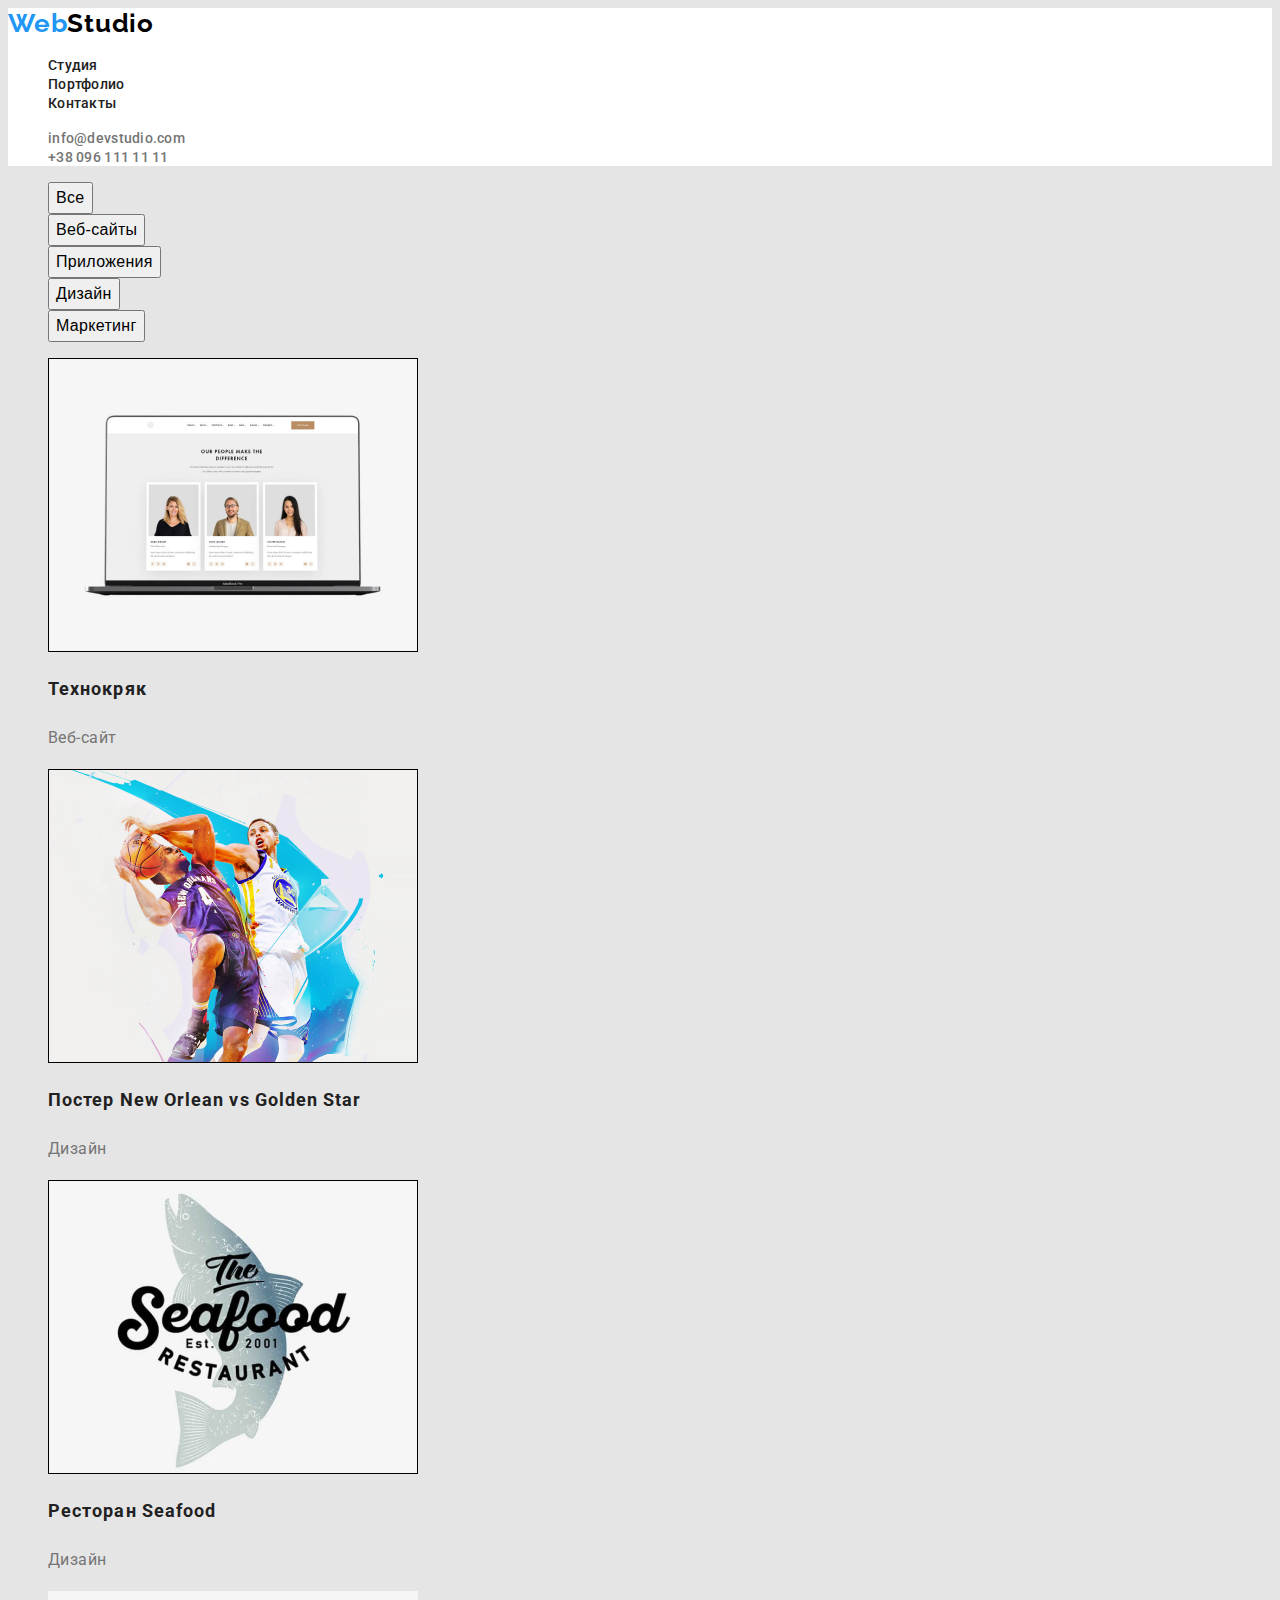
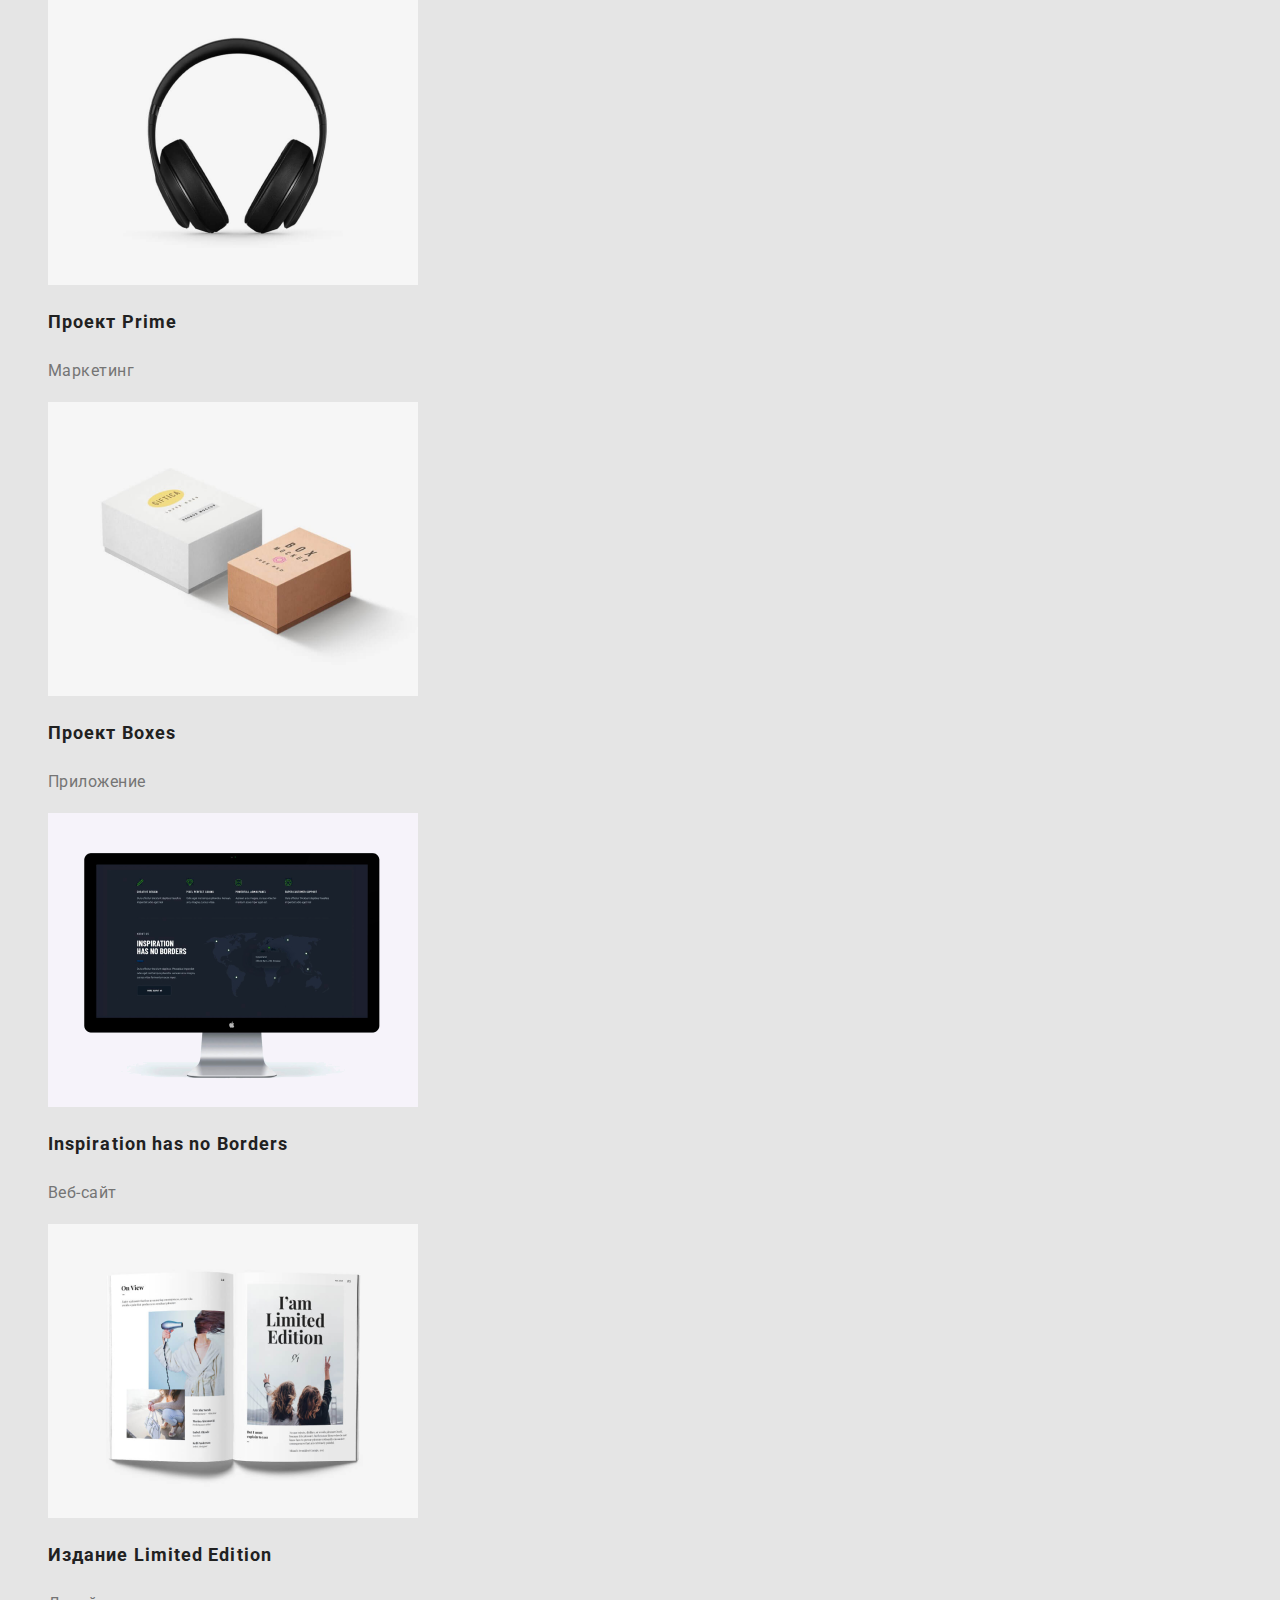
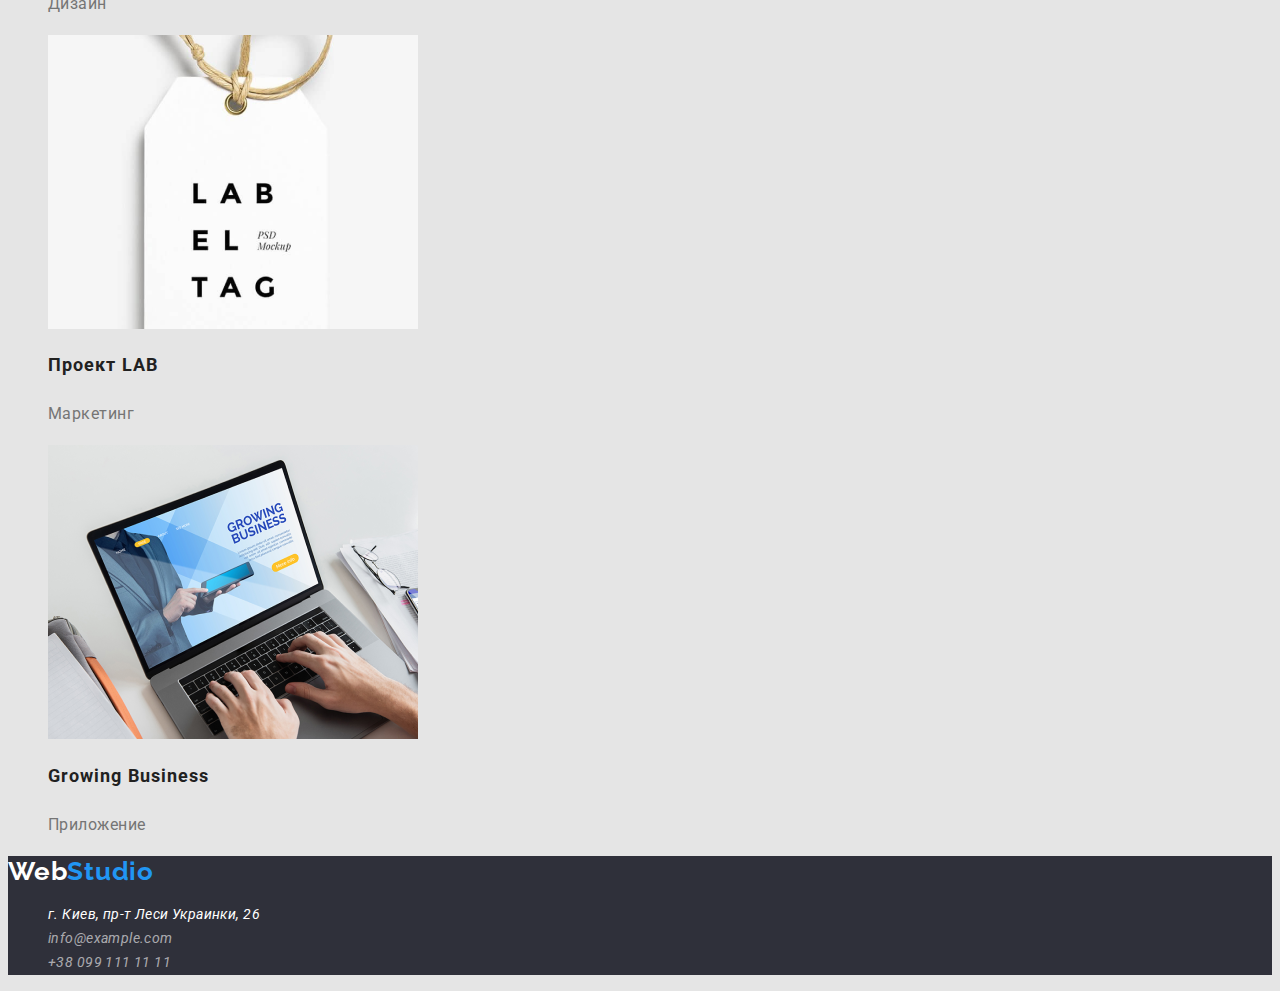
==== portfolio.html @ 5055e52d "my commit" ====
<!DOCTYPE html>
<html lang="ru">
<head>
    <meta charset="UTF-8">
    <meta name="viewport" content="width=device-width, initial-scale=1.0">
    <title>Портфолио</title>
    <link rel="preconnect" href="https://fonts.gstatic.com">
    <link href="https://fonts.googleapis.com/css2?family=Raleway:wght@700&family=Roboto:wght@400;500;700;900&display=swap"
        rel="stylesheet">
    <link rel="stylesheet" href="https://cdnjs.cloudflare.com/ajax/libs/modern-normalize/1.0.0/modern-normalize.min.css"
        integrity="sha512-ISS7cAi1PEhQ8jnbJpJZMd29NlhNj4AWYyLOSp2CE/CsHxTCu+r+t0D2yoJudVrd0/8fTVPUVDzY5Tvli75u/g=="
        crossorigin="anonymous" />
    <link rel="stylesheet" href="../css/style.css">
</head>
<body>
<header class="header">
<nav class="nav">
    <a class="link-nav link" href="#">Web<span class="logo-nav">Studio</span></a>
   <ul class="nav-list">
       <li class="nav-list-item list"><a class="list-item-link link" href="file:///C:/Users/User/.ssh/goit-markup-hw-02/index.html">Студия</a></li>
       <li class="nav-list-item list"><a class="list-item-link link" href="#">Портфолио</a></li>
       <li class="nav-list-item list"><a class="list-item-link link" href="#">Контакты</a></li>
   </ul> 
</nav>
   <ul class="list-contacts">
       <li class="contacts-list-item list"><a class="contacts-link link" href="mailto:info@devstudio.com">info@devstudio.com</a></li>
       <li class="contacts-list-item list"><a class="contacts-link link" href="tel:+380961111111">+38 096 111 11 11</a></li>
   </ul>
</header>
<main>
    <!--секция с кнопками портфолио--> 
<section class="section-button">
    <h1 class="hidden">портфолио</h1>
<ul class="list-botton">
    <li class="item-botton list"><button class="botton" type="button">Все</button></li>
    <li class="item-botton list"><button class="botton" type="button">Веб-сайты</button></li>
    <li class="item-botton list"><button class="botton" type="button">Приложения</button></li>
    <li class="item-botton list"><button class="botton" type="button">Дизайн</button></li>
    <li class="item-botton list"><button class="botton" type="button">Маркетинг</button></li>
</ul>
</section>
<!--секция портфолио-->
<section class="section-portfolio">
<ul class="list-portfolio">
    <li class="portfolio-item list">
    <a class="portfolio-link link" href="">
        <img class="portfolio-img" src="./imajes/tehnocr.png" alt="три карточки с фотографиями людей" width="370" height="294">
            <h2 class="portfolio-title">Технокряк</h2>
                <p class="portfolio-text">Веб-сайт</p>
     </a>
    </li>
    <li class="portfolio-item list">
    <a class="portfolio-link link" href="">
        <img class="portfolio-img" src="./imajes/poster.png" alt="игра в бфскетбол" width="370" height="294">
            <h2 class="portfolio-title">Постер New Orlean vs Golden Star</h2>
                <p class="portfolio-text">Дизайн</p>
    </a>
    </li>
    <li class="portfolio-item list">
    <a class="portfolio-link link" href="">
        <img class="portfolio-img" src="./imajes/restoran.png" alt="ресторан" width="370" height="294">
            <h2 class="portfolio-title">Ресторан Seafood</h2>
                <p class="portfolio-text">Дизайн</p>
    </a>
    </li>
    <li class="portfolio-item list">
    <a class="portfolio-link link" href="">
        <img class="portfolio-img" src="./imajes/prime.png" alt="наушники" width="370" height="294">
            <h2 class="portfolio-title">Проект Prime</h2>
                <p class="portfolio-text">Маркетинг</p>
    </a>
    </li>
    <li class="portfolio-item list">
    <a class="portfolio-link link" href="">
        <img class="portfolio-img" src="./imajes/boxes.png" alt="коробки" width="370" height="294">
            <h2 class="portfolio-title">Проект Boxes</h2>
                <p class="portfolio-text">Приложение</p>
    </a>
    </li>
    <li class="portfolio-item list">
    <a class="portfolio-link link" href="">
        <img class="portfolio-img" src="./imajes/inspiration.png" alt=" монитор" width="370" height="294">
            <h2 class="portfolio-title">Inspiration has no Borders</h2>
                <p class="portfolio-text">Веб-сайт</p>
    </a>
    </li>
    <li class="portfolio-item list">
    <a class="portfolio-link link" href="">
        <img class="portfolio-img" src="./imajes/isdanie.png" alt="журнал" width="370" height="294">
            <h2 class="portfolio-title">Издание Limited Edition</h2>
                <p class="portfolio-text">Дизайн</p>
    </a>
    </li>
    <li class="portfolio-item list">
    <a class="portfolio-link link" href="">
        <img class="portfolio-img" src="./imajes/lab.png" alt="бирка" width="370" height="294">
            <h2 class="portfolio-title">Проект LAB</h2>
                <p class="portfolio-text">Маркетинг</p>
    </a>
    </li>
    <li class="portfolio-item list">
    <a class="portfolio-link link" href="">
        <img class="portfolio-img" src="./imajes/growing.png" alt="ноутбук" width="370" height="294">
            <h2 class="portfolio-title">Growing Business</h2>
                <p class="portfolio-text">Приложение</p>
    </a>
    </li>
</ul>
</section>
</main>
<footer class="footer">
   <a class="logo-footer link" href="/">Web<span class="text-logo">Studio</span></a> 
<address class="address-footer">
    <ul class="list-footer">
        <li class="item-footer list"><a class="link-footer link white-link" href="https://goo.gl/maps/Lhu3DwiovZqrXFvk8">г. Киев, пр-т Леси Украинки, 26</a></li>
        <li class="item-footer list"><a class="link-footer link" href="mailto:info@devstudio.com">info@example.com</a></li>
        <li class="item-footer list"><a class="link-footer link" href="tel:+38096111111">+38 099 111 11 11</a></li>
    </ul>
</address>
</footer>
    
</body>
---- css/style.css ----
:root {
  --primary-text-color: #757575;
  --title-tex-color: #212121;
  --accent-color: #2196f3;
}

body {
  font-family: "Roboto", sans-serif;
  background-color: #e5e5e5;
  color: var(--title-tex-color);
}
/* none */
.list {
  list-style: none;
}

.link {
  text-decoration: none;
}
/* none */

/* header */
.header {
  background-color: #ffffff;
}

/* nav */
.logo-nav {
  color: #000000;
}

.link-nav {
  font-family: Raleway;
  font-weight: 700;
  font-size: 26px;
  line-height: 1.192;
  letter-spacing: 0.03em;
  color: var(--accent-color);
}

.list-item-link {
  font-weight: 500;
  font-size: 14px;
  line-height: 1.143;
  letter-spacing: 0.02em;
  color: var(--title-tex-color);
}

.list-item-link:hover,
.list-item-link:focus {
  color: var(--accent-color);
}

/* contacts header */
.contacts-link {
  font-weight: 500;
  font-size: 14px;
  line-height: 1.143;
  letter-spacing: 0.02em;
  color: var(--primary-text-color);
}

.contacts-link:hover,
.contacts-link:focus {
  color: var(--accent-color);
}

/* hero */
.hero {
  background-color: #2f303a;
}

.main-title {
  font-weight: 900;
  font-size: 44px;
  line-height: 1.364;
  letter-spacing: 0.06em;
  text-transform: uppercase;
  color: #ffffff;
}

.main-btn {
  font-weight: 700;
  font-size: 16px;
  line-height: 1.875;
  display: flex;
  letter-spacing: 0.06em;
}

.main-btn:hover,
.main-btn:focus {
  background-color: var(--accent-color);
  color: #ffffff;
}

/* about */

.hidden {
  display: none;
}

.about-list-item-title {
  font-weight: 700;
  font-size: 14px;
  line-height: 1.143;
  letter-spacing: 0.03em;
  text-transform: uppercase;
  color: var(--title-tex-color);
}

.about-list-paragraph {
  font-weight: 400;
  font-size: 1.714;
  line-height: 24px;
  letter-spacing: 0.03em;
  color: var(--primary-text-color);
}

/* section img */

.title-section {
  font-weight: 700;
  font-size: 36px;
  line-height: 1.667;
  letter-spacing: 0.03em;
  color: var(--title-tex-color);
}

/* team */
.team {
  background-color: #f5f4fa;
}

.subtitle-team {
  font-weight: 500;
  font-size: 16px;
  line-height: 1.187;
  letter-spacing: 0.03em;
  color: var(--title-tex-color);
}

.team-text {
  font-weight: 400;
  font-size: 16px;
  line-height: 1.188;
  letter-spacing: 0.03em;
  color: var(--primary-text-color);
}

/* footer */
.footer {
  background-color: #2f303a;
}

.logo-footer {
  font-family: Raleway;
  font-weight: 700;
  font-size: 26px;
  line-height: 1.192;
  letter-spacing: 0.03em;
  color: #ffffff;
}

.text-logo {
  color: var(--accent-color);
}

.link-footer {
  font-family: Roboto;
  font-weight: 400;
  font-size: 14px;
  line-height: 1.714;
  letter-spacing: 0.03em;
  color: rgba(255, 255, 255, 0.6);
}

.white-link {
  color: #ffffff;
}
/* portfolio */
/* section portfolio botton */
.botton {
  font-weight: 500;
  font-size: 16px;
  line-height: 1.625;
  display: flex;
  letter-spacing: 0.02em;
}

.botton:hover,
.botton:focus {
  background-color: var(--accent-color);
  color: #ffffff;
}

/* portfolio img */
.portfolio-title {
  font-weight: 700;
  font-size: 18px;
  line-height: 2;
  letter-spacing: 0.06em;
  color: var(--title-tex-color);
}

.portfolio-text {
  font-weight: 400;
  font-size: 16px;
  line-height: 1.875;
  letter-spacing: 0.03em;
  color: var(--primary-text-color);
}
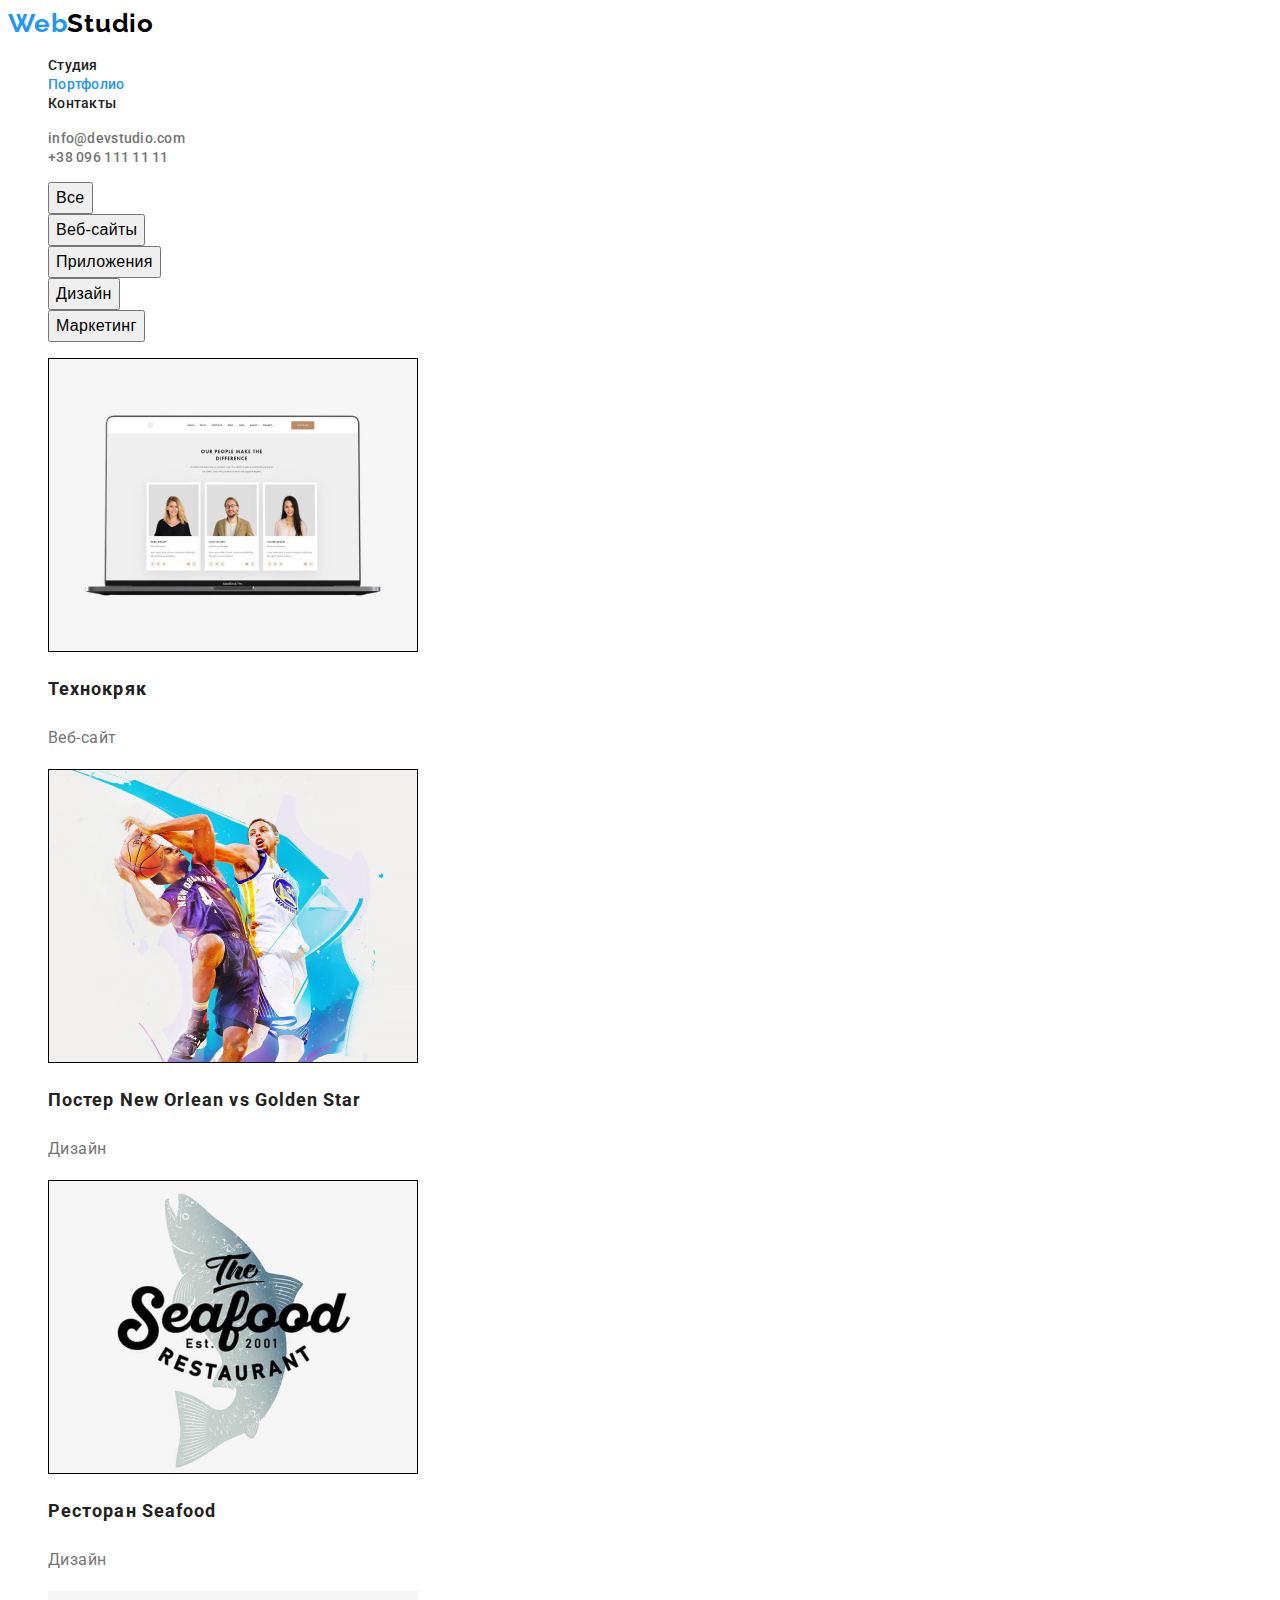
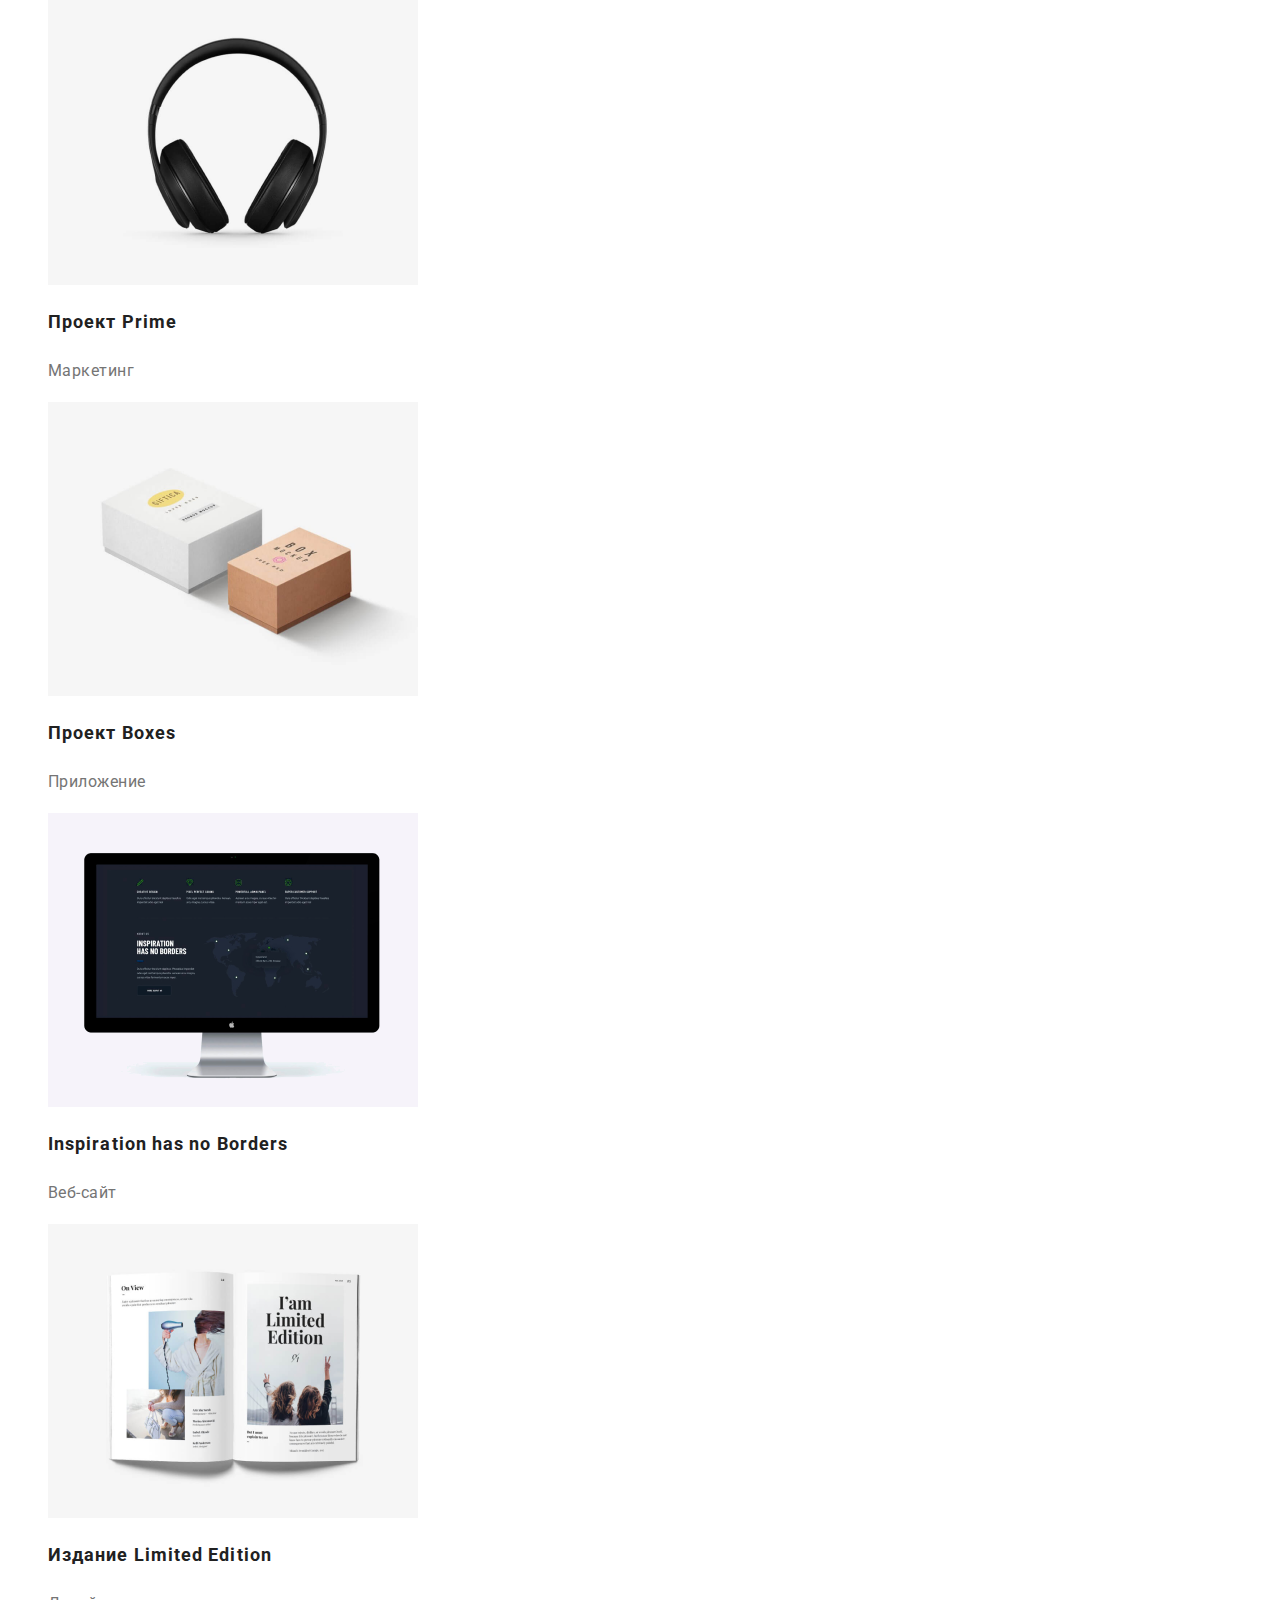
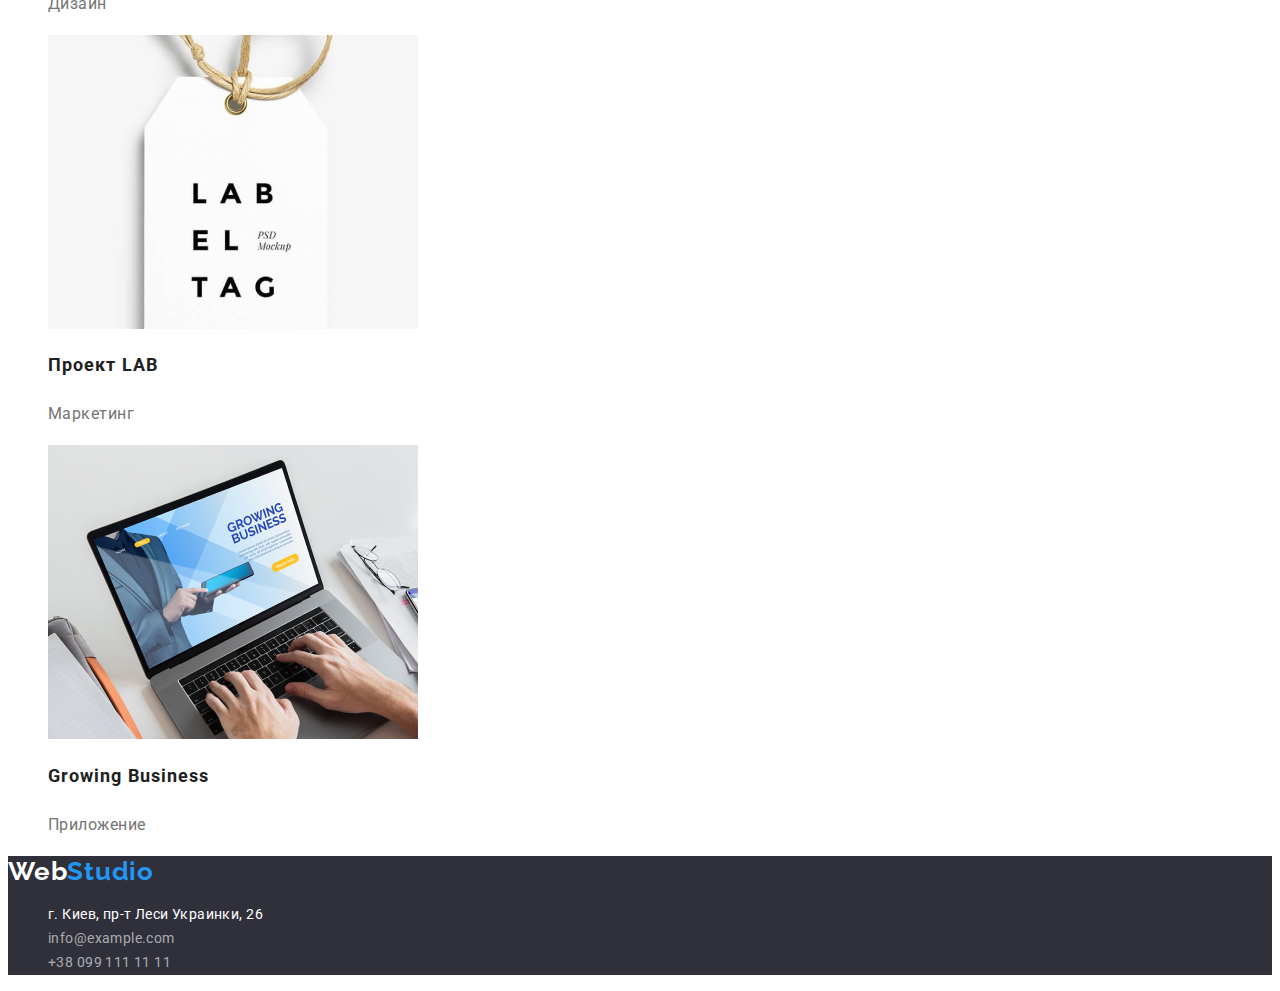
==== commit a87a6dff: "commit c" ====
--- a/portfolio.html
+++ b/portfolio.html
@@ -10,15 +10,15 @@
     <link rel="stylesheet" href="https://cdnjs.cloudflare.com/ajax/libs/modern-normalize/1.0.0/modern-normalize.min.css"
         integrity="sha512-ISS7cAi1PEhQ8jnbJpJZMd29NlhNj4AWYyLOSp2CE/CsHxTCu+r+t0D2yoJudVrd0/8fTVPUVDzY5Tvli75u/g=="
         crossorigin="anonymous" />
-    <link rel="stylesheet" href="../css/style.css">
+    <link rel="stylesheet" href="./css/style.css">
 </head>
 <body>
 <header class="header">
 <nav class="nav">
-    <a class="link-nav link" href="#">Web<span class="logo-nav">Studio</span></a>
+    <a class="link-nav link" href="index.html">Web<span class="logo-nav">Studio</span></a>
    <ul class="nav-list">
-       <li class="nav-list-item list"><a class="list-item-link link" href="file:///C:/Users/User/.ssh/goit-markup-hw-02/index.html">Студия</a></li>
-       <li class="nav-list-item list"><a class="list-item-link link" href="#">Портфолио</a></li>
+       <li class="nav-list-item list"><a class="list-item-link link" href="index.html">Студия</a></li>
+       <li class="nav-list-item list"><a class="list-item-link link portfolio" href="portfolio.html">Портфолио</a></li>
        <li class="nav-list-item list"><a class="list-item-link link" href="#">Контакты</a></li>
    </ul> 
 </nav>
@@ -44,63 +44,63 @@
 <ul class="list-portfolio">
     <li class="portfolio-item list">
     <a class="portfolio-link link" href="">
-        <img class="portfolio-img" src="./imajes/tehnocr.png" alt="три карточки с фотографиями людей" width="370" height="294">
+        <img class="portfolio-img" src="./imajes-portaolio/tehnocr.png" alt="три карточки с фотографиями людей" width="370" height="294">
             <h2 class="portfolio-title">Технокряк</h2>
                 <p class="portfolio-text">Веб-сайт</p>
      </a>
     </li>
     <li class="portfolio-item list">
     <a class="portfolio-link link" href="">
-        <img class="portfolio-img" src="./imajes/poster.png" alt="игра в бфскетбол" width="370" height="294">
+        <img class="portfolio-img" src="./imajes-portaolio/poster.png" alt="игра в бфскетбол" width="370" height="294">
             <h2 class="portfolio-title">Постер New Orlean vs Golden Star</h2>
                 <p class="portfolio-text">Дизайн</p>
     </a>
     </li>
     <li class="portfolio-item list">
     <a class="portfolio-link link" href="">
-        <img class="portfolio-img" src="./imajes/restoran.png" alt="ресторан" width="370" height="294">
+        <img class="portfolio-img" src="./imajes-portaolio/restoran.png" alt="ресторан" width="370" height="294">
             <h2 class="portfolio-title">Ресторан Seafood</h2>
                 <p class="portfolio-text">Дизайн</p>
     </a>
     </li>
     <li class="portfolio-item list">
     <a class="portfolio-link link" href="">
-        <img class="portfolio-img" src="./imajes/prime.png" alt="наушники" width="370" height="294">
+        <img class="portfolio-img" src="./imajes-portaolio/prime.png" alt="наушники" width="370" height="294">
             <h2 class="portfolio-title">Проект Prime</h2>
                 <p class="portfolio-text">Маркетинг</p>
     </a>
     </li>
     <li class="portfolio-item list">
     <a class="portfolio-link link" href="">
-        <img class="portfolio-img" src="./imajes/boxes.png" alt="коробки" width="370" height="294">
+        <img class="portfolio-img" src="./imajes-portaolio/boxes.png" alt="коробки" width="370" height="294">
             <h2 class="portfolio-title">Проект Boxes</h2>
                 <p class="portfolio-text">Приложение</p>
     </a>
     </li>
     <li class="portfolio-item list">
     <a class="portfolio-link link" href="">
-        <img class="portfolio-img" src="./imajes/inspiration.png" alt=" монитор" width="370" height="294">
+        <img class="portfolio-img" src="./imajes-portaolio/inspiration.png" alt=" монитор" width="370" height="294">
             <h2 class="portfolio-title">Inspiration has no Borders</h2>
                 <p class="portfolio-text">Веб-сайт</p>
     </a>
     </li>
     <li class="portfolio-item list">
     <a class="portfolio-link link" href="">
-        <img class="portfolio-img" src="./imajes/isdanie.png" alt="журнал" width="370" height="294">
+        <img class="portfolio-img" src="./imajes-portaolio/isdanie.png" alt="журнал" width="370" height="294">
             <h2 class="portfolio-title">Издание Limited Edition</h2>
                 <p class="portfolio-text">Дизайн</p>
     </a>
     </li>
     <li class="portfolio-item list">
     <a class="portfolio-link link" href="">
-        <img class="portfolio-img" src="./imajes/lab.png" alt="бирка" width="370" height="294">
+        <img class="portfolio-img" src="./imajes-portaolio/lab.png" alt="бирка" width="370" height="294">
             <h2 class="portfolio-title">Проект LAB</h2>
                 <p class="portfolio-text">Маркетинг</p>
     </a>
     </li>
     <li class="portfolio-item list">
     <a class="portfolio-link link" href="">
-        <img class="portfolio-img" src="./imajes/growing.png" alt="ноутбук" width="370" height="294">
+        <img class="portfolio-img" src="./imajes-portaolio/growing.png" alt="ноутбук" width="370" height="294">
             <h2 class="portfolio-title">Growing Business</h2>
                 <p class="portfolio-text">Приложение</p>
     </a>
--- a/css/style.css
+++ b/css/style.css
@@ -6,7 +6,6 @@
 
 body {
   font-family: "Roboto", sans-serif;
-  background-color: #e5e5e5;
   color: var(--title-tex-color);
 }
 /* none */
@@ -62,6 +61,10 @@
 
 .contacts-link:hover,
 .contacts-link:focus {
+  color: var(--accent-color);
+}
+
+.studio {
   color: var(--accent-color);
 }
 
@@ -127,9 +130,6 @@
 }
 
 /* team */
-.team {
-  background-color: #f5f4fa;
-}
 
 .subtitle-team {
   font-weight: 500;
@@ -152,6 +152,10 @@
   background-color: #2f303a;
 }
 
+.address-footer {
+  font-style: normal;
+}
+
 .logo-footer {
   font-family: Raleway;
   font-weight: 700;
@@ -193,6 +197,10 @@
   color: #ffffff;
 }
 
+.portfolio {
+  color: var(--accent-color);
+}
+
 /* portfolio img */
 .portfolio-title {
   font-weight: 700;
